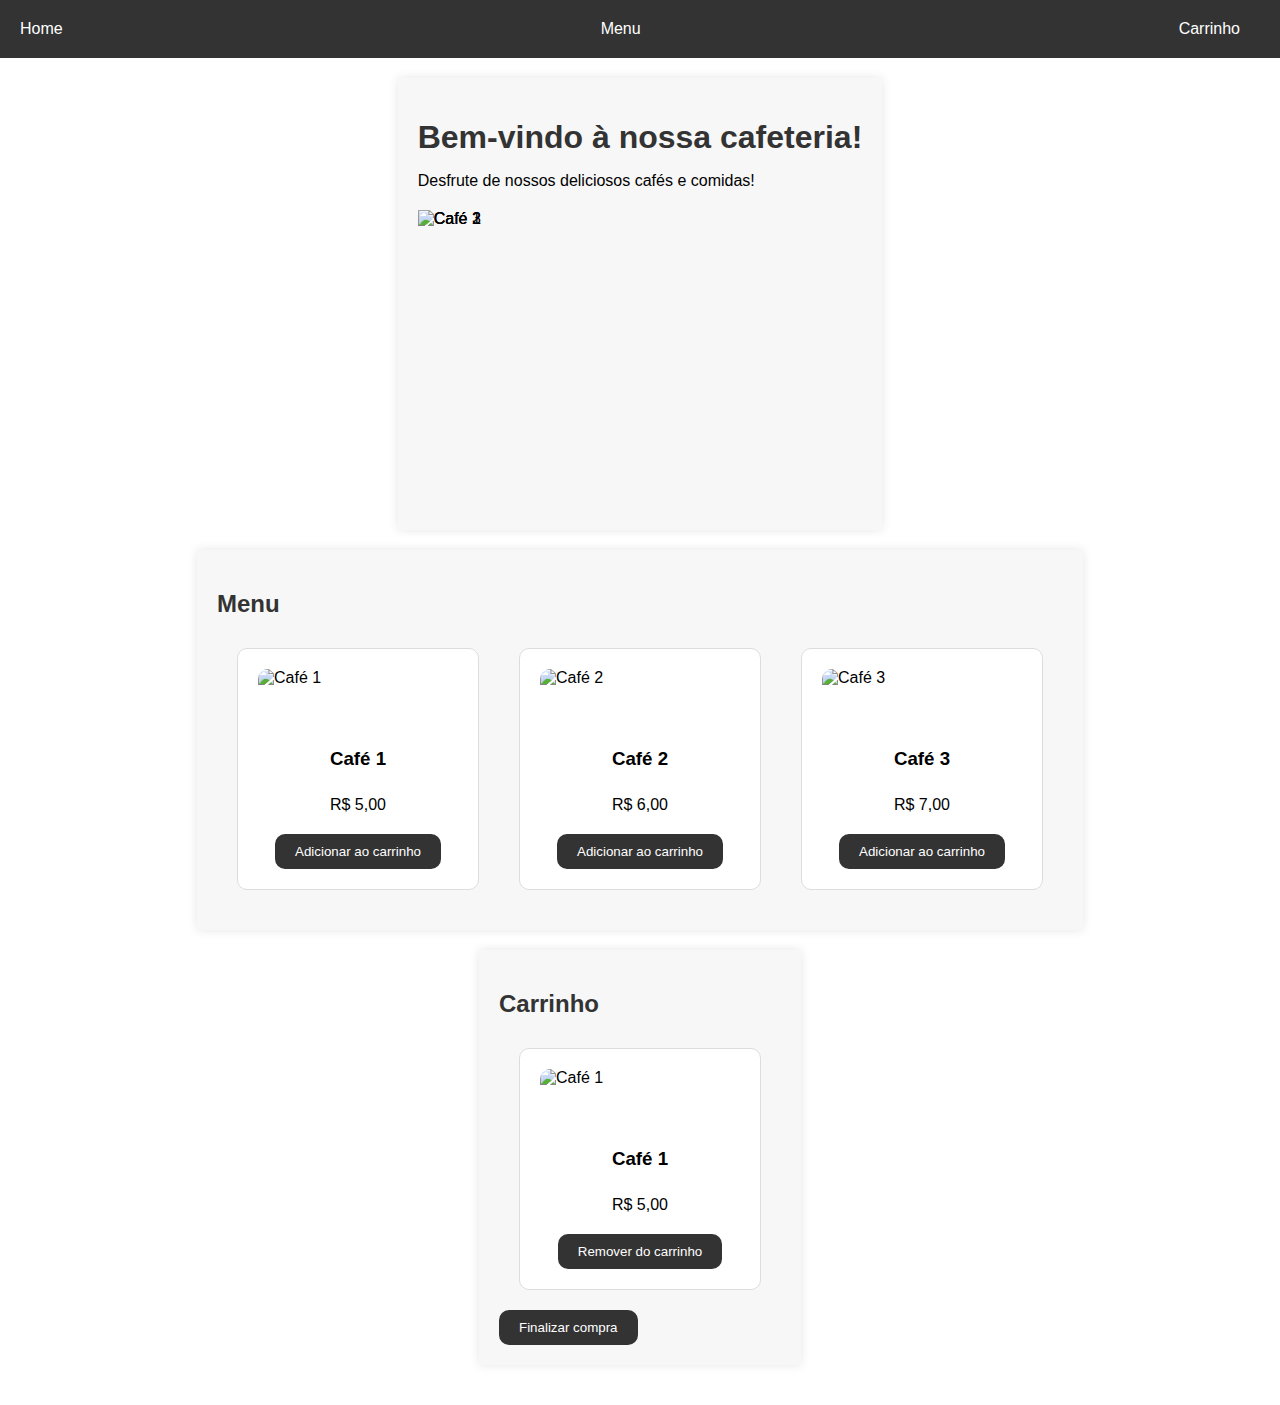
==== cafeteria/index.html @ fdb8b55f "jogo da velha" ====
<!DOCTYPE html>  
<html lang="pt-BR">  
<head>  
   <meta charset="UTF-8">  
   <meta name="viewport" content="width=device-width, initial-scale=1.0">  
   <title>Cafeteria</title>  
   <link rel="stylesheet" href="style.css">  
   <link rel="stylesheet" href="https://cdnjs.cloudflare.com/ajax/libs/font-awesome/5.15.3/css/all.min.css">  
</head>  
<body>  
   <header>  
      <nav>  
        <ul>  
           <li><a href="#home">Home</a></li>  
           <li><a href="#menu">Menu</a></li>  
           <li><a href="#carrinho">Carrinho</a></li>  
        </ul>  
      </nav>  
   </header>  
   <main>  
      <section id="home">  
        <h1>Bem-vindo à nossa cafeteria!</h1>  
        <p>Desfrute de nossos deliciosos cafés e comidas!</p>  
        <div class="carrossel">  
           <div class="carrossel-item">  
              <img src="https://www.cnnbrasil.com.br/wp-content/uploads/sites/12/2023/12/vapores-de-cafe-fresco-na-mesa-de-madeira-fecham-a-ia-generativa-1.jpg" alt="Café 1">  
           </div>  
           <div class="carrossel-item">  
              <img src="https://www.supremoarabica.com.br/wp-content/uploads/2019/04/10-curisoidades-sobre-o-caf%C3%A9.jpg" alt="Café 2">  
           </div>  
           <div class="carrossel-item">  
              <img src="https://cdn-grifa.s3.amazonaws.com/frc/sites/20/2023/03/27163157/capa-materia-cafe-1-scaled-1.jpg" alt="Café 3">  
           </div>  
        </div>  
      </section>  
      <section id="menu">  
        <h2>Menu</h2>  
        <div class="card-container">  
           <div class="card">  
              <img src="https://www.cnnbrasil.com.br/wp-content/uploads/sites/12/2023/12/vapores-de-cafe-fresco-na-mesa-de-madeira-fecham-a-ia-generativa-1.jpg" alt="Café 1">  
              <h3>Café 1</h3>  
              <p>R$ 5,00</p>  
              <button class="add-to-cart">Adicionar ao carrinho</button>  
           </div>  
           <div class="card">  
              <img src="https://www.supremoarabica.com.br/wp-content/uploads/2019/04/10-curisoidades-sobre-o-caf%C3%A9.jpg" alt="Café 2">  
              <h3>Café 2</h3>  
              <p>R$ 6,00</p>  
              <button class="add-to-cart">Adicionar ao carrinho</button>  
           </div>  
           <div class="card">  
              <img src="https://cdn-grifa.s3.amazonaws.com/frc/sites/20/2023/03/27163157/capa-materia-cafe-1-scaled-1.jpg" alt="Café 3">  
              <h3>Café 3</h3>  
              <p>R$ 7,00</p>  
              <button class="add-to-cart">Adicionar ao carrinho</button>  
           </div>  
        </div>  
      </section>  
      <section id="carrinho">  
        <h2>Carrinho</h2>  
        <div class="carrinho-container">  
           <div class="carrinho-item">  
              <img src="https://www.cnnbrasil.com.br/wp-content/uploads/sites/12/2023/12/vapores-de-cafe-fresco-na-mesa-de-madeira-fecham-a-ia-generativa-1.jpg" alt="Café 1">  
              <h3>Café 1</h3>  
              <p>R$ 5,00</p>  
              <button class="remove-from-cart">Remover do carrinho</button>  
           </div>  
        </div>  
        <button class="checkout">Finalizar compra</button>  
      </section>  
   </main>  
   <script src="script.js"></script>  
</body>  
</html>
---- cafeteria/style.css ----
body {  
    font-family: Arial, sans-serif;  
    margin: 0;  
    padding: 0;  
 }  
   
 header {  
    background-color: #333;  
    color: #fff;  
    padding: 20px;  
    text-align: center;  
 }  
   
 nav ul {  
    list-style: none;  
    margin: 0;  
    padding: 0;  
    display: flex;  
    justify-content: space-between;  
 }  
   
 nav li {  
    margin-right: 20px;  
 }  
   
 nav a {  
    color: #fff;  
    text-decoration: none;  
 }  
   
 main {  
    display: flex;  
    flex-direction: column;  
    align-items: center;  
    padding: 20px;  
 }  
   
 section {  
    background-color: #f7f7f7;  
    padding: 20px;  
    margin-bottom: 20px;  
    box-shadow: 0 0 10px rgba(0, 0, 0, 0.1);  
 }  
   
 h1, h2 {  
    color: #333;  
    margin-bottom: 10px;  
 }  
   
 p {  
    margin-bottom: 20px;  
 }  
   
 .carrossel {  
    position: relative;  
    width: 100%;  
    height: 300px;  
    overflow: hidden;  
 }  
   
 .carrossel-item {  
    position: absolute;  
    top: 0;  
    left: 0;  
    width: 100%;  
    height: 100%;  
    background-size: cover;  
    background-position: center;  
    transition: all 0.5s ease-in-out;  
 }  
   
 .carrossel-item img {  
    width: 100%;  
    height: 100%;  
    object-fit: cover;  
 }  
   
 .card-container {  
    display: flex;  
    flex-wrap: wrap;  
    justify-content: center;  
 }  
   
 .card {  
    margin: 20px;  
    width: 200px;  
    height: 200px;  
    background-color: #fff;  
    border: 1px solid #ddd;  
    border-radius: 10px;  
    padding: 20px;  
    display: flex;  
    flex-direction: column;  
    align-items: center;  
 }  
   
 .card img {  
    width: 100%;  
    height: 100%;  
    object-fit: cover;  
    border-radius: 10px 10px 0 0;  
 }  
   
 .card h3 {  
    margin-bottom: 10px;  
 }  
   
 .card p {  
    margin-bottom: 20px;  
 }  
   
 .add-to-cart {  
    background-color: #333;  
    color: #fff;  
    border: none;  
    padding: 10px 20px;  
    border-radius: 10px;  
    cursor: pointer;  
 }  
   
 .add-to-cart:hover {  
    background-color: #444;  
 }  
   
 .carrinho-container {  
    display: flex;  
    flex-wrap: wrap;  
    justify-content: center;  
 }  
   
 .carrinho-item {  
    margin: 20px;  
    width: 200px;  
    height: 200px;  
    background-color: #fff;  
    border: 1px solid #ddd;  
    border-radius: 10px;  
    padding: 20px;  
    display: flex;  
    flex-direction: column;  
    align-items: center;  
 }  
   
 .carrinho-item img {  
    width: 100%;  
    height: 100%;  
    object-fit: cover;  
    border-radius: 10px 10px 0 0;  
 }  
   
 .carrinho-item h3 {  
    margin-bottom: 10px;  
 }  
   
 .carrinho-item p {  
    margin-bottom: 20px;  
 }  
   
 .remove-from-cart {  
    background-color: #333;  
    color: #fff;  
    border: none;  
    padding: 10px 20px;  
    border-radius: 10px;  
    cursor: pointer;  
 }  
   
 .remove-from-cart:hover {  
    background-color: #444;  
 }  
   
 .checkout {  
    background-color: #333;  
    color: #fff;  
    border: none;  
    padding: 10px 20px;  
    border-radius: 10px;  
    cursor: pointer;  
 }  
   
 .checkout:hover {  
    background-color: #444;  
 }
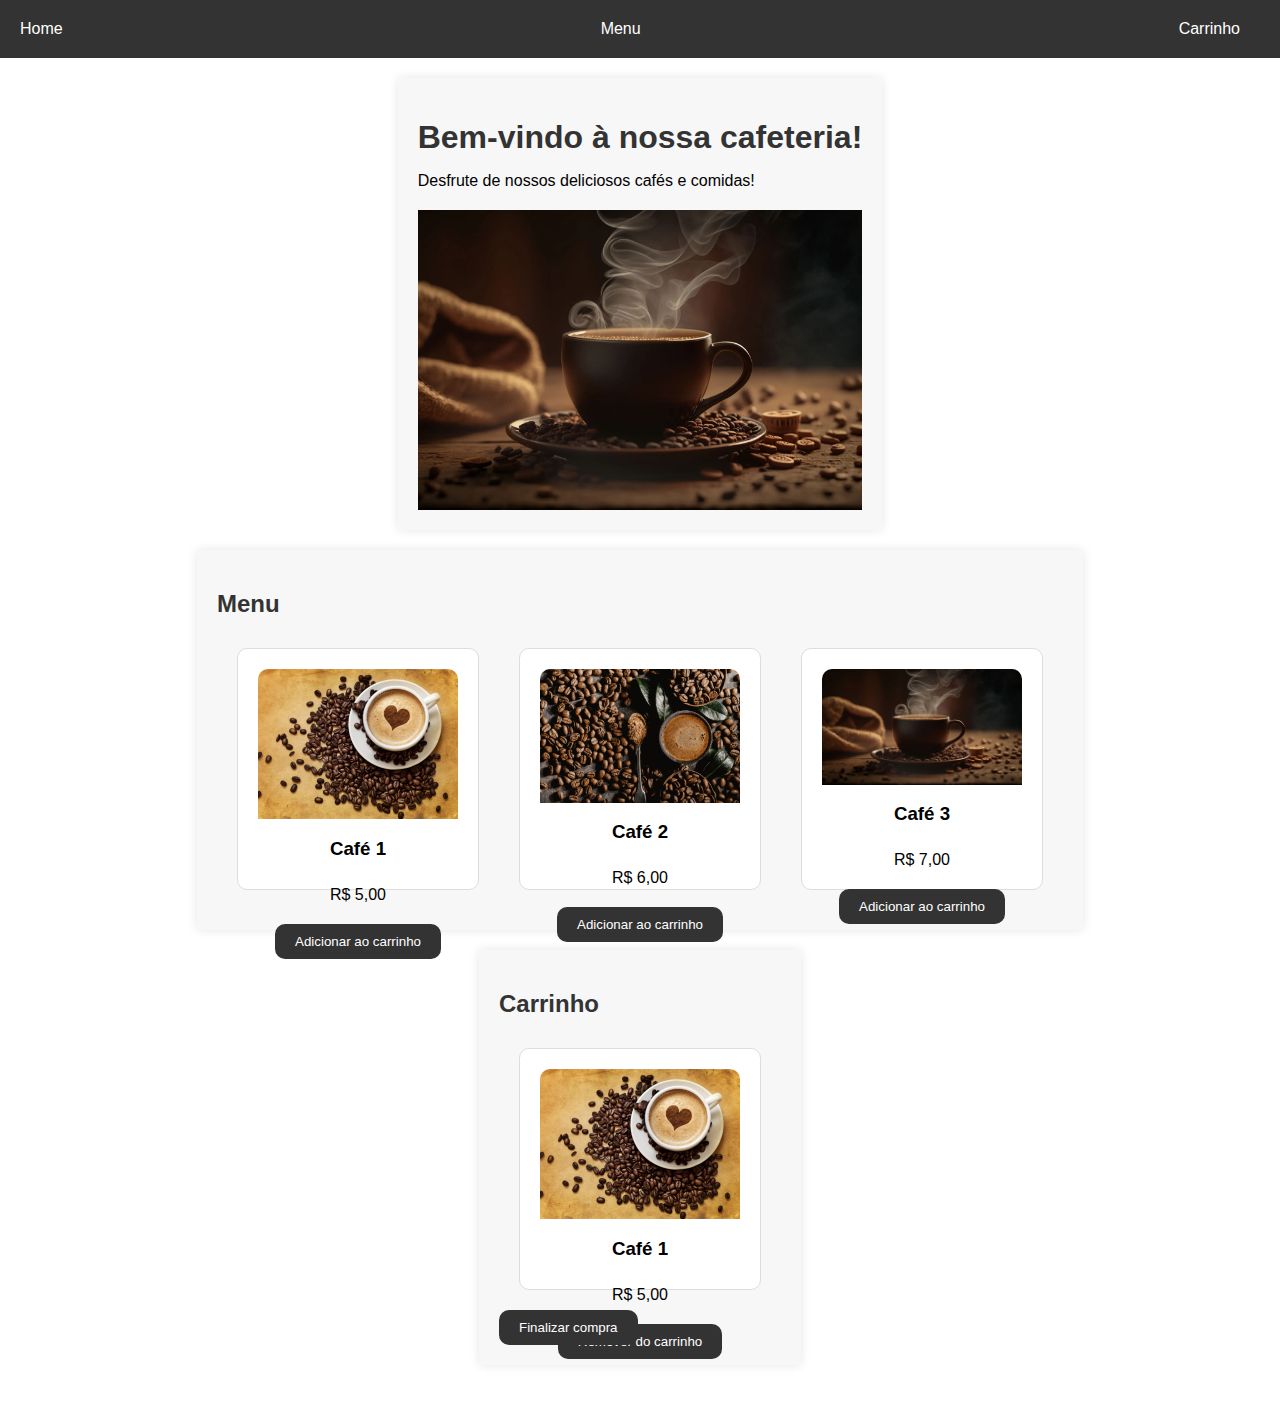
==== commit d3ee3c7a: "jogo da velha" ====
--- a/cafeteria/index.html
+++ b/cafeteria/index.html
@@ -23,13 +23,13 @@
         <p>Desfrute de nossos deliciosos cafés e comidas!</p>  
         <div class="carrossel">  
            <div class="carrossel-item">  
-              <img src="https://www.cnnbrasil.com.br/wp-content/uploads/sites/12/2023/12/vapores-de-cafe-fresco-na-mesa-de-madeira-fecham-a-ia-generativa-1.jpg" alt="Café 1">  
+              <img src="img/cafe1.jpg" alt="Café 1">  
            </div>  
            <div class="carrossel-item">  
-              <img src="https://www.supremoarabica.com.br/wp-content/uploads/2019/04/10-curisoidades-sobre-o-caf%C3%A9.jpg" alt="Café 2">  
+              <img src="img/cafe2.jpg" alt="Café 2">  
            </div>  
            <div class="carrossel-item">  
-              <img src="https://cdn-grifa.s3.amazonaws.com/frc/sites/20/2023/03/27163157/capa-materia-cafe-1-scaled-1.jpg" alt="Café 3">  
+              <img src="img/cafe3.jpg" alt="Café 3">  
            </div>  
         </div>  
       </section>  
@@ -37,19 +37,19 @@
         <h2>Menu</h2>  
         <div class="card-container">  
            <div class="card">  
-              <img src="https://www.cnnbrasil.com.br/wp-content/uploads/sites/12/2023/12/vapores-de-cafe-fresco-na-mesa-de-madeira-fecham-a-ia-generativa-1.jpg" alt="Café 1">  
+              <img src="img/cafe1.jpg" alt="Café 1">  
               <h3>Café 1</h3>  
               <p>R$ 5,00</p>  
               <button class="add-to-cart">Adicionar ao carrinho</button>  
            </div>  
            <div class="card">  
-              <img src="https://www.supremoarabica.com.br/wp-content/uploads/2019/04/10-curisoidades-sobre-o-caf%C3%A9.jpg" alt="Café 2">  
+              <img src="img/cafe2.jpg" alt="Café 2">  
               <h3>Café 2</h3>  
               <p>R$ 6,00</p>  
               <button class="add-to-cart">Adicionar ao carrinho</button>  
            </div>  
            <div class="card">  
-              <img src="https://cdn-grifa.s3.amazonaws.com/frc/sites/20/2023/03/27163157/capa-materia-cafe-1-scaled-1.jpg" alt="Café 3">  
+              <img src="img/cafe3.jpg" alt="Café 3">  
               <h3>Café 3</h3>  
               <p>R$ 7,00</p>  
               <button class="add-to-cart">Adicionar ao carrinho</button>  
@@ -60,7 +60,7 @@
         <h2>Carrinho</h2>  
         <div class="carrinho-container">  
            <div class="carrinho-item">  
-              <img src="https://www.cnnbrasil.com.br/wp-content/uploads/sites/12/2023/12/vapores-de-cafe-fresco-na-mesa-de-madeira-fecham-a-ia-generativa-1.jpg" alt="Café 1">  
+              <img src="img/cafe1.jpg" alt="Café 1">  
               <h3>Café 1</h3>  
               <p>R$ 5,00</p>  
               <button class="remove-from-cart">Remover do carrinho</button>  
